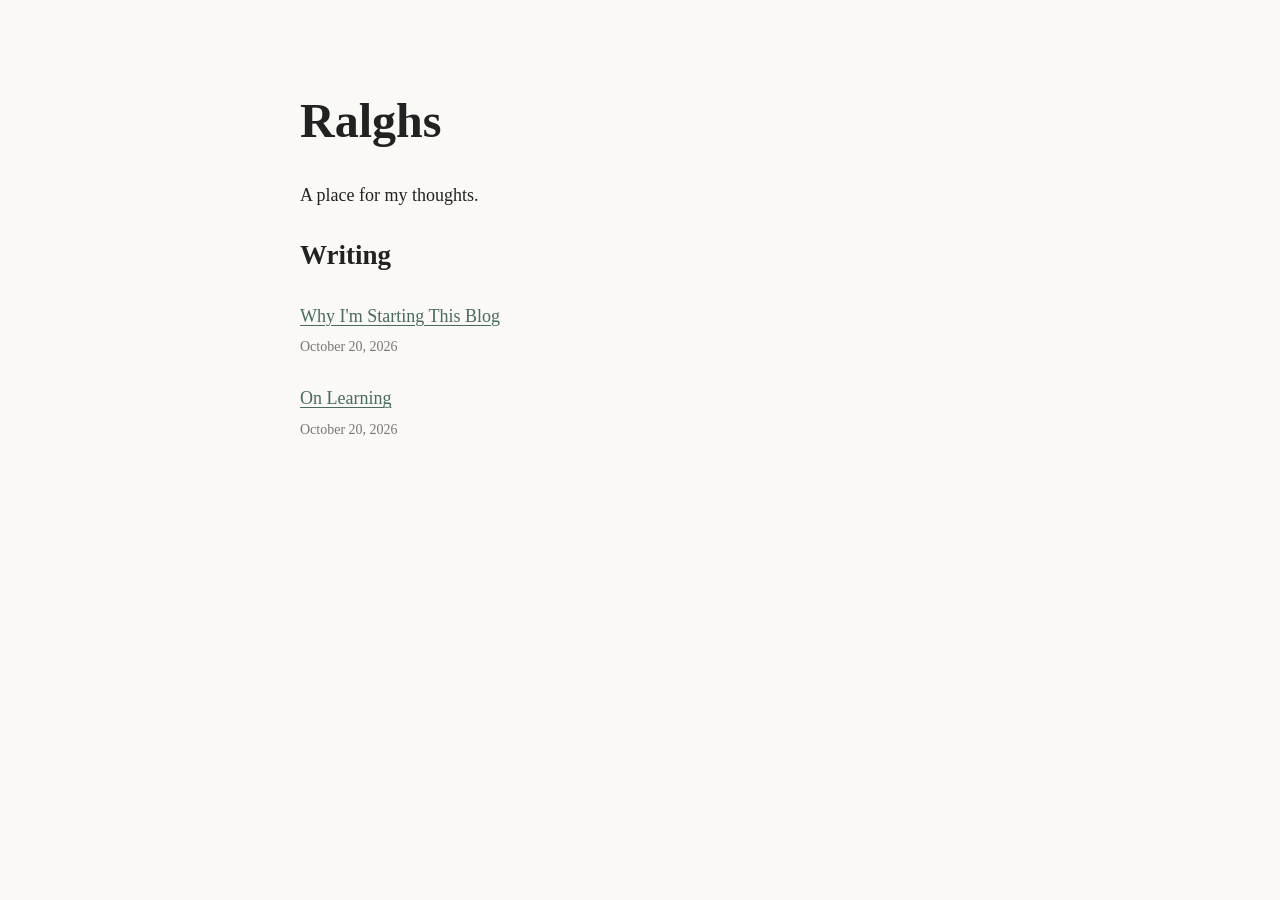
==== index.html @ 41aa164e "feat: create personal blog with homepage and essay pages" ====
<!DOCTYPE html>
<html lang="en">
  <head>
    <meta charset="UTF-8">
    <meta name="viewport" content="width=device-width, initial-scale=1">
    <title>Ralghs</title>
    <link rel="stylesheet" href="style.css">
  </head>

  <body>
    <h1 class="site-title">Ralghs</h1>
    <p>A place for my thoughts.</p>

    <h2>Writing</h2>

    <ul class="post-list">
      <li>
        <a href="essay.html">Why I'm Starting This Blog</a>
        <time datetime="2026-10-20">October 20, 2026</time>
      </li>
      <li>
        <a href="on-learning.html">On Learning</a>
        <time datetime="2026-10-20">October 20, 2026</time>
      </li>
    </ul>
  </body>
</html>
---- style.css ----
body {
  max-width: 680px;
  margin: 80px auto;
  padding: 0 24px;
  font-family: Georgia, serif;
  font-size: 18px;
  line-height: 1.7;
  color: #222;
  background-color: #faf9f6;
}
a {
  color: #476b60;
  text-decoration: underline;
  text-underline-offset: 3px;
}

a:hover {
  color: #2d473f;
}

time {
  display: block;
  color: #777;
  font-size: 14px;
  margin-bottom: 32px;
}
.post-list {
  list-style: none;
  padding: 0;
}

.post-list li {
  margin-bottom: 24px;
}

.post-list time {
  margin-top: 4px;
  margin-bottom: 0;
}
.site-title {
  font-size: 48px;
  margin-bottom: 8px;
}
@media (max-width: 600px) {
  body {
    margin: 32px auto;
    padding: 0 20px;
  }

  .site-title {
    font-size: 36px;
  }
}
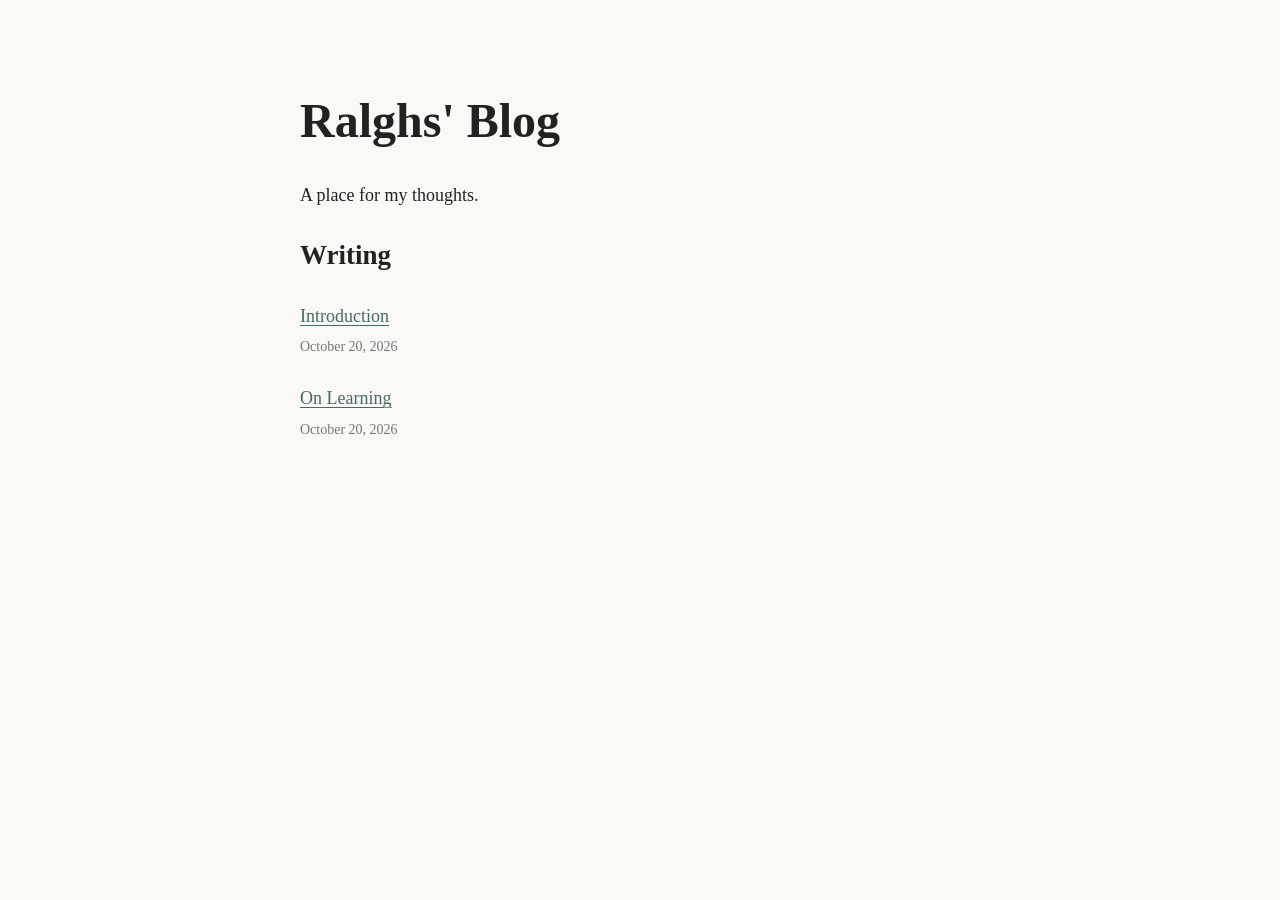
==== commit a4597104: "refactor: update blog title and rename first essay to introduction" ====
--- a/index.html
+++ b/index.html
@@ -3,19 +3,19 @@
   <head>
     <meta charset="UTF-8">
     <meta name="viewport" content="width=device-width, initial-scale=1">
-    <title>Ralghs</title>
+    <title>Ralghs' Blog</title>
     <link rel="stylesheet" href="style.css">
   </head>
 
   <body>
-    <h1 class="site-title">Ralghs</h1>
+    <h1 class="site-title">Ralghs' Blog</h1>
     <p>A place for my thoughts.</p>
 
     <h2>Writing</h2>
 
     <ul class="post-list">
       <li>
-        <a href="essay.html">Why I'm Starting This Blog</a>
+        <a href="introduction.html">Introduction</a>
         <time datetime="2026-10-20">October 20, 2026</time>
       </li>
       <li>
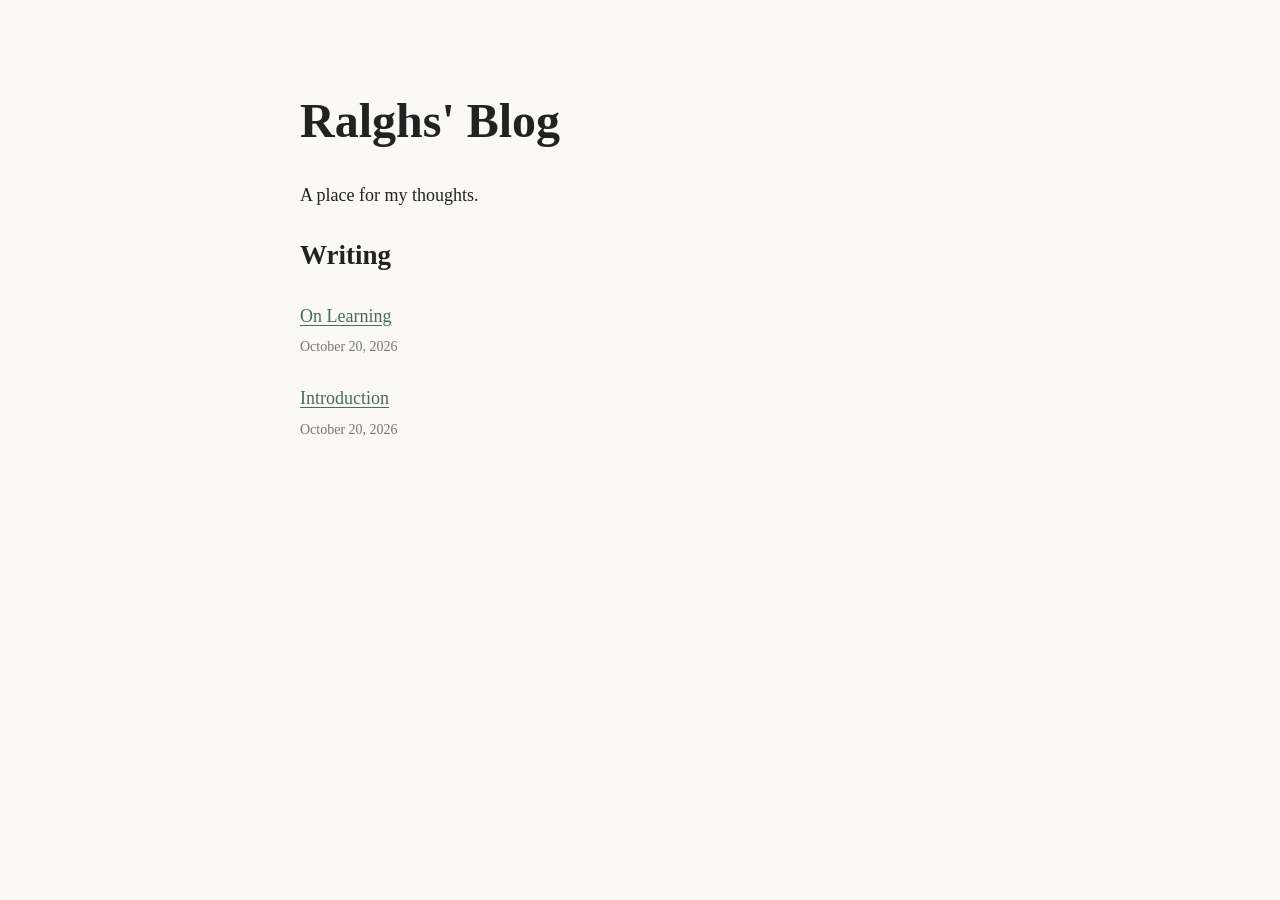
==== commit a1e92ab7: "style: 调整文章顺序，按时间倒序" ====
--- a/index.html
+++ b/index.html
@@ -15,11 +15,11 @@
 
     <ul class="post-list">
       <li>
-        <a href="introduction.html">Introduction</a>
+        <a href="on-learning.html">On Learning</a>
         <time datetime="2026-10-20">October 20, 2026</time>
       </li>
       <li>
-        <a href="on-learning.html">On Learning</a>
+        <a href="introduction.html">Introduction</a>
         <time datetime="2026-10-20">October 20, 2026</time>
       </li>
     </ul>
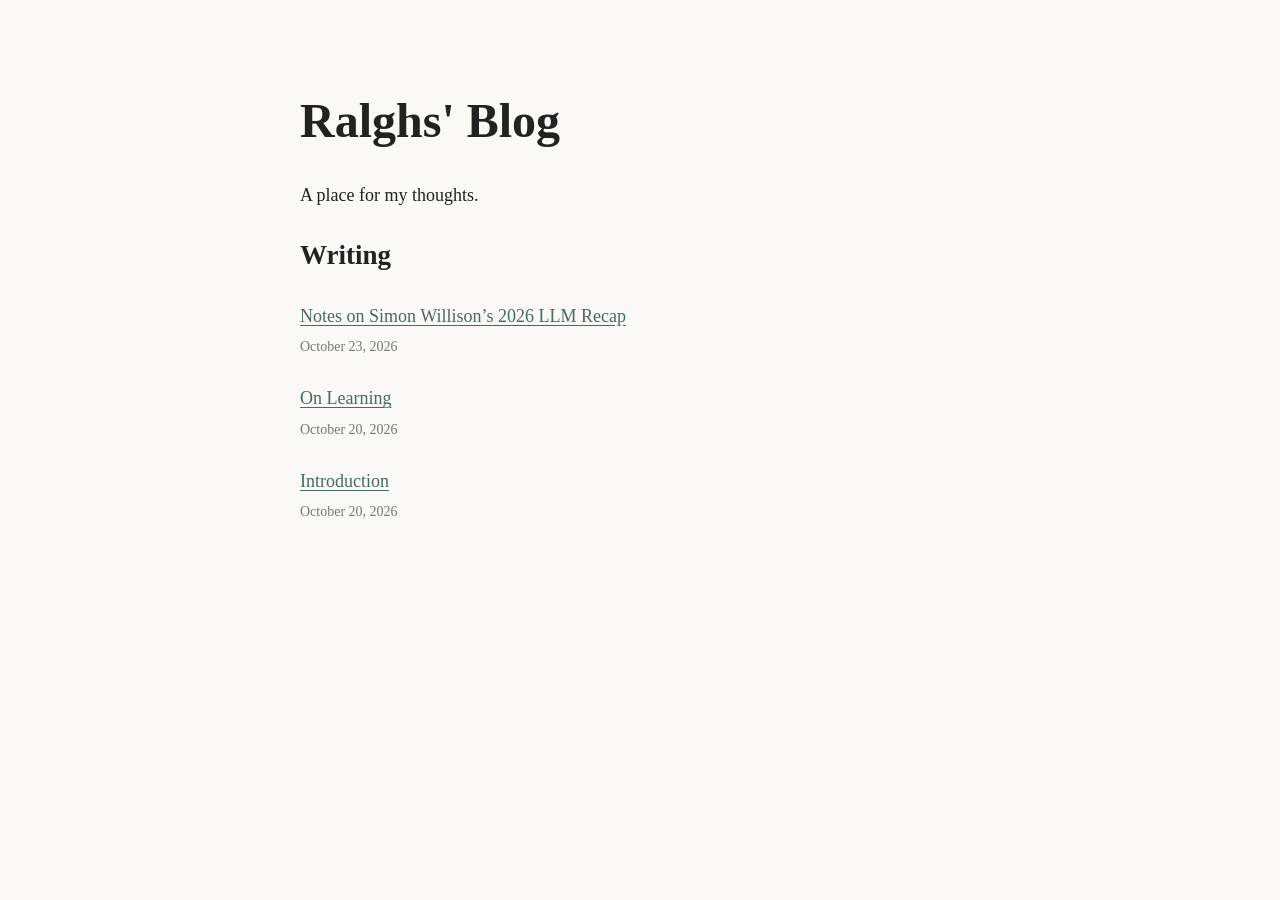
==== commit 57d18802: "feat: 整理文章目录并发布年度模型回顾" ====
--- a/index.html
+++ b/index.html
@@ -15,11 +15,15 @@
 
     <ul class="post-list">
       <li>
-        <a href="on-learning.html">On Learning</a>
+        <a href="posts/simon-willison&#39;s-recap-on-2026-LLM.html">Notes on Simon Willison’s 2026 LLM Recap</a>
+        <time datetime="2026-10-23">October 23, 2026</time>
+      </li>
+      <li>
+        <a href="posts/on-learning.html">On Learning</a>
         <time datetime="2026-10-20">October 20, 2026</time>
       </li>
       <li>
-        <a href="introduction.html">Introduction</a>
+        <a href="posts/introduction.html">Introduction</a>
         <time datetime="2026-10-20">October 20, 2026</time>
       </li>
     </ul>
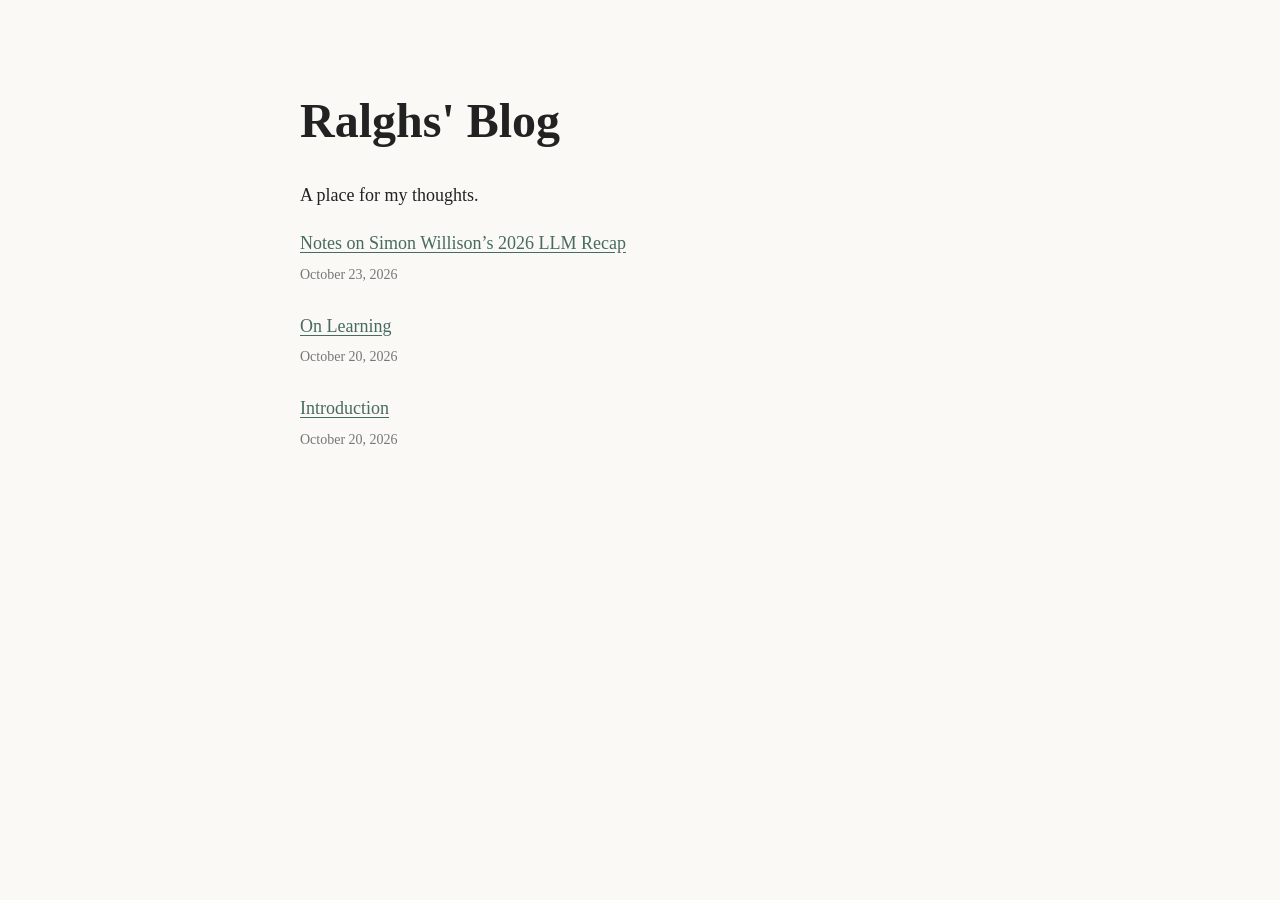
==== commit 1b674da0: "style: 移除首页 Writing 标题" ====
--- a/index.html
+++ b/index.html
@@ -10,8 +10,6 @@
   <body>
     <h1 class="site-title">Ralghs' Blog</h1>
     <p>A place for my thoughts.</p>
-
-    <h2>Writing</h2>
 
     <ul class="post-list">
       <li>
